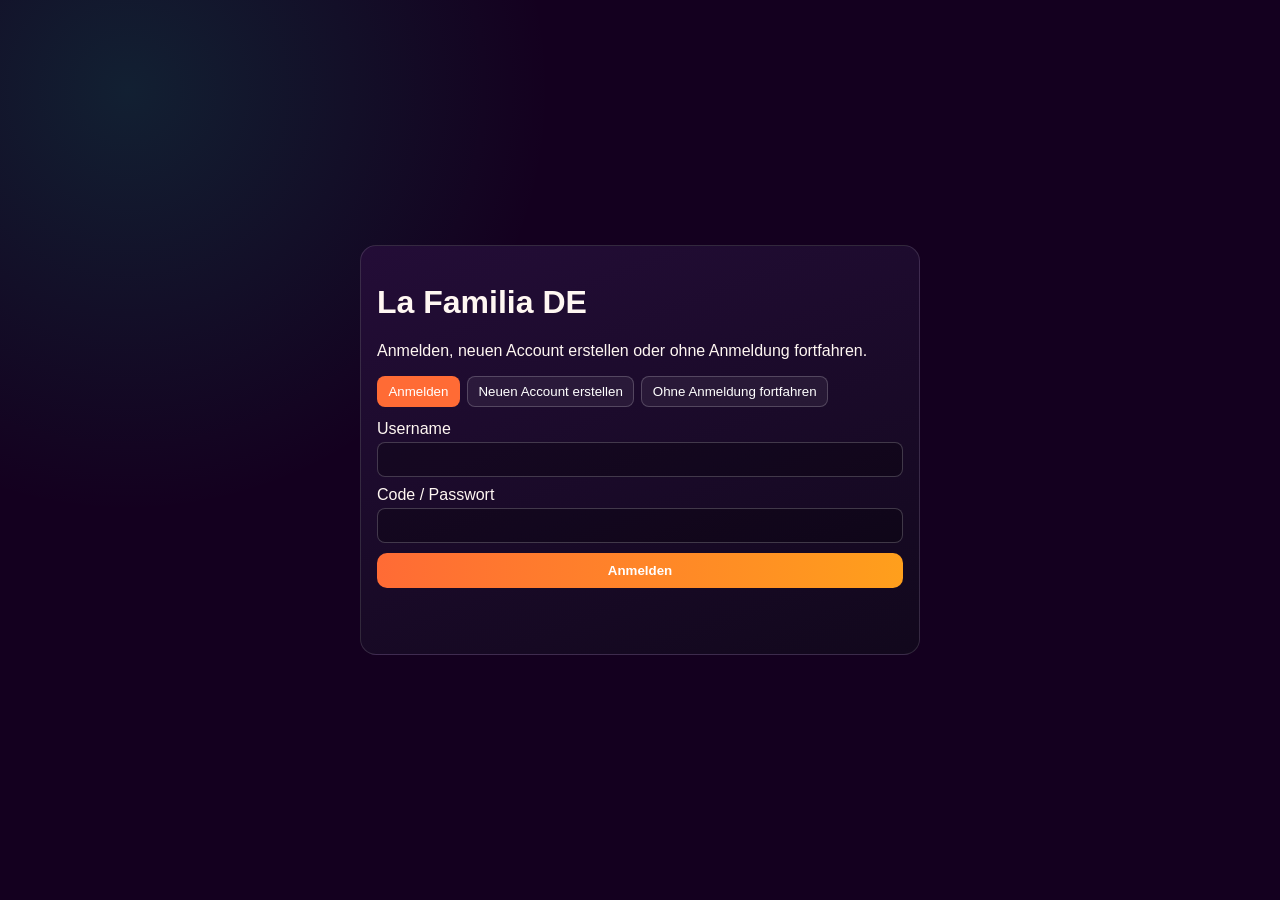
==== about.html @ d9a4dab3 "Split app into pages and add backend auth/session storage" ====
<!DOCTYPE html>
<html lang="de">
<head>
  <meta charset="UTF-8" />
  <meta name="viewport" content="width=device-width, initial-scale=1.0" />
  <title>Über uns - La Familia DE</title>
  <link rel="stylesheet" href="styles.css" />
</head>
<body data-page="about">
  <header class="site-header">
    <div class="container nav-wrap">
      <div class="logo-badge">🌴 La Familia</div>
      <button id="menu-toggle" class="menu-toggle">☰</button>
      <nav id="site-nav" class="site-nav">
        <a href="index.html">Startseite</a>
        <a href="events.html">Events</a>
        <a href="gallery.html">Galerie</a>
        <a href="about.html">Über uns</a>
      </nav>
      <button id="logout-btn" class="btn tiny">Abmelden</button>
    </div>
  </header>

  <main class="container app-shell">
    <section class="card">
      <h2>Über uns</h2>
      <div class="team-grid">
        <article><h4>CEO: Giovanni Oderso</h4><a href="https://www.instagram.com/giovanni_mogito?igsh=ZmRjMzhkZmtueWMx" target="_blank" rel="noopener noreferrer">Instagram</a><a href="https://www.tiktok.com/@giovannioderso?_r=1&_t=ZG-94A7AY2WstN" target="_blank" rel="noopener noreferrer">TikTok</a></article>
        <article><h4>CFO: Ricardo</h4><a href="https://www.instagram.com/r1cardo737?igsh=MTJvejVieWozazRvdw==" target="_blank" rel="noopener noreferrer">Instagram</a><a href="https://www.tiktok.com/@r1cardo063?_r=1&_t=ZG-94C2XtETdk8" target="_blank" rel="noopener noreferrer">TikTok</a></article>
        <article><h4>Valentina</h4><a href="https://www.instagram.com/valentina.arg00?igsh=MTNteHZ6cHZhc2plaQ==" target="_blank" rel="noopener noreferrer">Instagram</a><a href="https://www.tiktok.com/@valentina.arg00?_r=1&_t=ZG-94C2nyVoR2O" target="_blank" rel="noopener noreferrer">TikTok</a></article>
        <article><h4>Filippo</h4><a href="https://www.instagram.com/filippo.302?igsh=MXRibzlqN3k3Y3pwbg==" target="_blank" rel="noopener noreferrer">Instagram</a><a href="https://www.tiktok.com/@k.munq?_r=1&_t=ZG-94C2wKkFeL3" target="_blank" rel="noopener noreferrer">TikTok</a></article>
        <article><h4>Cassandra</h4><a href="https://www.instagram.com/cassa.agl?igsh=NDc4dW9vcWx6NHAy" target="_blank" rel="noopener noreferrer">Instagram</a><a href="https://www.tiktok.com/@cassa.aguilar?_r=1&_t=ZG-94C3OsYx5Oq" target="_blank" rel="noopener noreferrer">TikTok</a></article>
        <article><h4>Kilian Ariel</h4><a href="https://www.instagram.com/aechriel?igsh=aW8wc3RnNnJwd2xw" target="_blank" rel="noopener noreferrer">Instagram</a><a href="https://www.tiktok.com/@aechriel?_r=1&_t=ZG-94C385nGkSm" target="_blank" rel="noopener noreferrer">TikTok</a></article>
        <article><h4>Andy</h4><a href="https://www.instagram.com/andy.urt?igsh=cXQya2hnZnplOGs5" target="_blank" rel="noopener noreferrer">Instagram</a><a href="https://www.tiktok.com/@andy.urt?_r=1&_t=ZG-94C3lLhw1RI" target="_blank" rel="noopener noreferrer">TikTok</a></article>
      </div>
    </section>
  </main>

  <script src="app.js"></script>
</body>
</html>
---- styles.css ----
:root{--bg:#14001f;--text:#fff7f2;--accent:#ff6b35;--accent2:#06d6a0}
*{box-sizing:border-box}body{margin:0;font-family:Montserrat,sans-serif;color:var(--text);background:radial-gradient(circle at 10% 10%,rgba(6,214,160,.15),transparent 30%),#14001f}
.container{width:min(1100px,92vw);margin:0 auto}.app-shell{padding:1rem 0 2rem}.card{background:linear-gradient(150deg,rgba(46,17,68,.95),rgba(22,8,35,.92));border:1px solid rgba(255,255,255,.12);border-radius:16px;padding:1rem}
.btn{border:0;background:linear-gradient(90deg,#ff6b35,#ff9f1c);color:#fff;padding:.65rem 1rem;border-radius:10px;font-weight:700;text-decoration:none;cursor:pointer}.btn.ghost{background:transparent;border:2px solid var(--accent2);color:var(--accent2)}.btn.tiny{padding:.4rem .65rem;font-size:.82rem}
.site-header{position:sticky;top:0;z-index:2000;background:rgba(20,0,31,.85);backdrop-filter:blur(8px);border-bottom:1px solid rgba(255,255,255,.1)}
.nav-wrap{display:flex;gap:.7rem;align-items:center;padding:.7rem 0}.logo-badge{font-family:Pacifico,cursive;font-size:1.2rem}.menu-toggle{margin-left:auto;background:transparent;color:#fff;border:1px solid rgba(255,255,255,.2);border-radius:8px;padding:.4rem .6rem}
.site-nav{display:none;position:absolute;right:1rem;top:58px;z-index:2100;background:#2b1142;border-radius:10px;border:1px solid rgba(255,255,255,.15);padding:.5rem}.site-nav.open{display:grid}.site-nav a{color:#fff;text-decoration:none;padding:.35rem .45rem}
.auth-page-wrap{min-height:100vh;display:grid;place-items:center;padding:1rem}.auth-card{width:min(560px,92vw);background:linear-gradient(160deg,rgba(36,13,56,.98),rgba(18,8,29,.98));padding:1rem;border:1px solid rgba(255,255,255,.13);border-radius:16px}
.auth-tabs{display:flex;flex-wrap:wrap;gap:.45rem;margin:.8rem 0}.auth-tabs button{border:1px solid rgba(255,255,255,.2);background:rgba(255,255,255,.06);color:#fff;padding:.45rem .65rem;border-radius:8px}.auth-tabs button.active{background:var(--accent);border-color:transparent}
.auth-form{display:none;gap:.6rem}.auth-form.active{display:grid}.auth-form label{display:grid;gap:.25rem}.auth-form input{padding:.55rem;border-radius:8px;border:1px solid rgba(255,255,255,.2);background:rgba(0,0,0,.25);color:#fff}.auth-message{min-height:1.1rem;color:#ffd166;font-weight:600}
.quick-links{display:flex;gap:.5rem;flex-wrap:wrap}
#map{height:460px;border-radius:12px;border:2px solid rgba(255,255,255,.14);position:relative;z-index:1}
.restricted{position:relative}.lock-overlay{position:absolute;inset:0;display:none;place-items:center;background:rgba(10,10,14,.52);backdrop-filter:blur(6px);border-radius:12px;z-index:2200;text-align:center;gap:.6rem}
body.is-guest [data-restricted="events"] #map,body.is-guest [data-restricted="gallery"] .upload-form,body.is-guest [data-restricted="gallery"] h4,body.is-guest [data-restricted="gallery"] ul,body.is-guest [data-restricted="gallery"] .admin-review{filter:blur(4px);pointer-events:none;user-select:none}
body.is-guest [data-restricted="events"] .lock-overlay,body.is-guest [data-restricted="gallery"] .lock-overlay{display:grid}
.news-list ul,#approved-list,#pending-list{margin:.4rem 0 0 1rem}.upload-form{display:grid;gap:.6rem}.admin-item{border:1px solid rgba(255,255,255,.15);border-radius:8px;padding:.5rem;margin-bottom:.4rem}
.team-grid{display:grid;grid-template-columns:repeat(auto-fit,minmax(220px,1fr));gap:.7rem}.team-grid article{background:rgba(255,255,255,.05);border-radius:10px;padding:.6rem}.team-grid a{color:#ffd166;margin-right:.6rem}
@media (min-width:900px){.menu-toggle{display:none}.site-nav{display:flex;position:static;margin-left:auto;background:transparent;border:0;padding:0;gap:.35rem}}
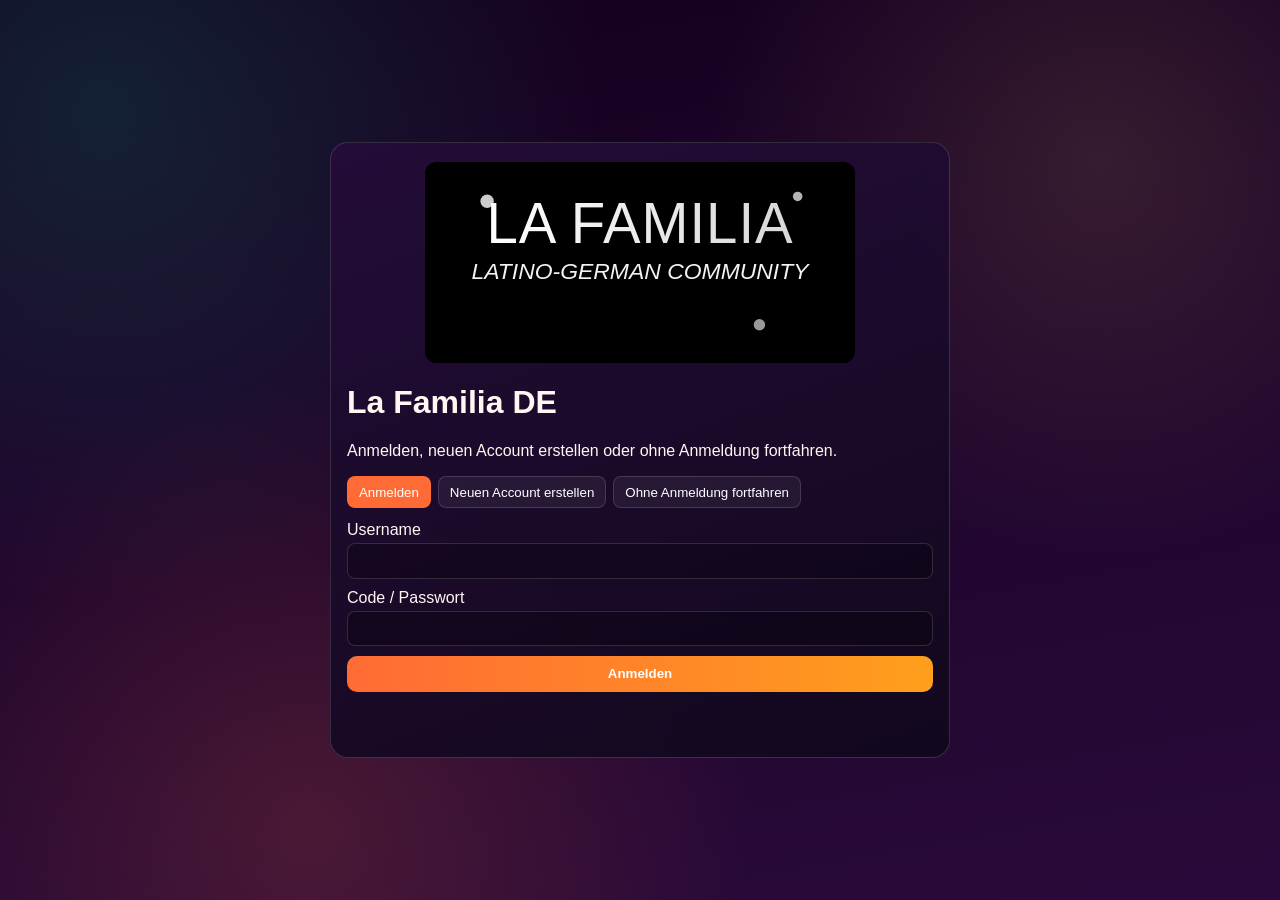
==== commit 0280e67e: "Polish UI, add logo avatar menu, and profile editing" ====
--- a/about.html
+++ b/about.html
@@ -9,7 +9,7 @@
 <body data-page="about">
   <header class="site-header">
     <div class="container nav-wrap">
-      <div class="logo-badge">🌴 La Familia</div>
+      <a class="logo-badge" href="index.html">La Familia</a>
       <button id="menu-toggle" class="menu-toggle">☰</button>
       <nav id="site-nav" class="site-nav">
         <a href="index.html">Startseite</a>
@@ -17,7 +17,16 @@
         <a href="gallery.html">Galerie</a>
         <a href="about.html">Über uns</a>
       </nav>
-      <button id="logout-btn" class="btn tiny">Abmelden</button>
+      <div class="profile-shell">
+        <button id="profile-trigger" class="profile-trigger" aria-label="Profil öffnen">
+          <img src="assets/logo.svg" alt="La Familia Logo" />
+        </button>
+        <div id="profile-dropdown" class="profile-dropdown">
+          <p id="profile-name">@user</p>
+          <button id="edit-profile-btn" class="menu-action" type="button">Profil bearbeiten</button>
+          <button id="logout-btn" class="menu-action danger" type="button">Abmelden</button>
+        </div>
+      </div>
     </div>
   </header>
 
@@ -27,11 +36,11 @@
       <div class="team-grid">
         <article><h4>CEO: Giovanni Oderso</h4><a href="https://www.instagram.com/giovanni_mogito?igsh=ZmRjMzhkZmtueWMx" target="_blank" rel="noopener noreferrer">Instagram</a><a href="https://www.tiktok.com/@giovannioderso?_r=1&_t=ZG-94A7AY2WstN" target="_blank" rel="noopener noreferrer">TikTok</a></article>
         <article><h4>CFO: Ricardo</h4><a href="https://www.instagram.com/r1cardo737?igsh=MTJvejVieWozazRvdw==" target="_blank" rel="noopener noreferrer">Instagram</a><a href="https://www.tiktok.com/@r1cardo063?_r=1&_t=ZG-94C2XtETdk8" target="_blank" rel="noopener noreferrer">TikTok</a></article>
-        <article><h4>Valentina</h4><a href="https://www.instagram.com/valentina.arg00?igsh=MTNteHZ6cHZhc2plaQ==" target="_blank" rel="noopener noreferrer">Instagram</a><a href="https://www.tiktok.com/@valentina.arg00?_r=1&_t=ZG-94C2nyVoR2O" target="_blank" rel="noopener noreferrer">TikTok</a></article>
-        <article><h4>Filippo</h4><a href="https://www.instagram.com/filippo.302?igsh=MXRibzlqN3k3Y3pwbg==" target="_blank" rel="noopener noreferrer">Instagram</a><a href="https://www.tiktok.com/@k.munq?_r=1&_t=ZG-94C2wKkFeL3" target="_blank" rel="noopener noreferrer">TikTok</a></article>
-        <article><h4>Cassandra</h4><a href="https://www.instagram.com/cassa.agl?igsh=NDc4dW9vcWx6NHAy" target="_blank" rel="noopener noreferrer">Instagram</a><a href="https://www.tiktok.com/@cassa.aguilar?_r=1&_t=ZG-94C3OsYx5Oq" target="_blank" rel="noopener noreferrer">TikTok</a></article>
-        <article><h4>Kilian Ariel</h4><a href="https://www.instagram.com/aechriel?igsh=aW8wc3RnNnJwd2xw" target="_blank" rel="noopener noreferrer">Instagram</a><a href="https://www.tiktok.com/@aechriel?_r=1&_t=ZG-94C385nGkSm" target="_blank" rel="noopener noreferrer">TikTok</a></article>
-        <article><h4>Andy</h4><a href="https://www.instagram.com/andy.urt?igsh=cXQya2hnZnplOGs5" target="_blank" rel="noopener noreferrer">Instagram</a><a href="https://www.tiktok.com/@andy.urt?_r=1&_t=ZG-94C3lLhw1RI" target="_blank" rel="noopener noreferrer">TikTok</a></article>
+        <article><h4>CFO: Valentina</h4><a href="https://www.instagram.com/valentina.arg00?igsh=MTNteHZ6cHZhc2plaQ==" target="_blank" rel="noopener noreferrer">Instagram</a><a href="https://www.tiktok.com/@valentina.arg00?_r=1&_t=ZG-94C2nyVoR2O" target="_blank" rel="noopener noreferrer">TikTok</a></article>
+        <article><h4>CFO: Filippo</h4><a href="https://www.instagram.com/filippo.302?igsh=MXRibzlqN3k3Y3pwbg==" target="_blank" rel="noopener noreferrer">Instagram</a><a href="https://www.tiktok.com/@k.munq?_r=1&_t=ZG-94C2wKkFeL3" target="_blank" rel="noopener noreferrer">TikTok</a></article>
+        <article><h4>CFO: Cassandra</h4><a href="https://www.instagram.com/cassa.agl?igsh=NDc4dW9vcWx6NHAy" target="_blank" rel="noopener noreferrer">Instagram</a><a href="https://www.tiktok.com/@cassa.aguilar?_r=1&_t=ZG-94C3OsYx5Oq" target="_blank" rel="noopener noreferrer">TikTok</a></article>
+        <article><h4>CFO: Kilian Ariel</h4><a href="https://www.instagram.com/aechriel?igsh=aW8wc3RnNnJwd2xw" target="_blank" rel="noopener noreferrer">Instagram</a><a href="https://www.tiktok.com/@aechriel?_r=1&_t=ZG-94C385nGkSm" target="_blank" rel="noopener noreferrer">TikTok</a></article>
+        <article><h4>CFO: Andy</h4><a href="https://www.instagram.com/andy.urt?igsh=cXQya2hnZnplOGs5" target="_blank" rel="noopener noreferrer">Instagram</a><a href="https://www.tiktok.com/@andy.urt?_r=1&_t=ZG-94C3lLhw1RI" target="_blank" rel="noopener noreferrer">TikTok</a></article>
       </div>
     </section>
   </main>
--- a/styles.css
+++ b/styles.css
@@ -1,18 +1,209 @@
-:root{--bg:#14001f;--text:#fff7f2;--accent:#ff6b35;--accent2:#06d6a0}
-*{box-sizing:border-box}body{margin:0;font-family:Montserrat,sans-serif;color:var(--text);background:radial-gradient(circle at 10% 10%,rgba(6,214,160,.15),transparent 30%),#14001f}
-.container{width:min(1100px,92vw);margin:0 auto}.app-shell{padding:1rem 0 2rem}.card{background:linear-gradient(150deg,rgba(46,17,68,.95),rgba(22,8,35,.92));border:1px solid rgba(255,255,255,.12);border-radius:16px;padding:1rem}
-.btn{border:0;background:linear-gradient(90deg,#ff6b35,#ff9f1c);color:#fff;padding:.65rem 1rem;border-radius:10px;font-weight:700;text-decoration:none;cursor:pointer}.btn.ghost{background:transparent;border:2px solid var(--accent2);color:var(--accent2)}.btn.tiny{padding:.4rem .65rem;font-size:.82rem}
-.site-header{position:sticky;top:0;z-index:2000;background:rgba(20,0,31,.85);backdrop-filter:blur(8px);border-bottom:1px solid rgba(255,255,255,.1)}
-.nav-wrap{display:flex;gap:.7rem;align-items:center;padding:.7rem 0}.logo-badge{font-family:Pacifico,cursive;font-size:1.2rem}.menu-toggle{margin-left:auto;background:transparent;color:#fff;border:1px solid rgba(255,255,255,.2);border-radius:8px;padding:.4rem .6rem}
-.site-nav{display:none;position:absolute;right:1rem;top:58px;z-index:2100;background:#2b1142;border-radius:10px;border:1px solid rgba(255,255,255,.15);padding:.5rem}.site-nav.open{display:grid}.site-nav a{color:#fff;text-decoration:none;padding:.35rem .45rem}
-.auth-page-wrap{min-height:100vh;display:grid;place-items:center;padding:1rem}.auth-card{width:min(560px,92vw);background:linear-gradient(160deg,rgba(36,13,56,.98),rgba(18,8,29,.98));padding:1rem;border:1px solid rgba(255,255,255,.13);border-radius:16px}
-.auth-tabs{display:flex;flex-wrap:wrap;gap:.45rem;margin:.8rem 0}.auth-tabs button{border:1px solid rgba(255,255,255,.2);background:rgba(255,255,255,.06);color:#fff;padding:.45rem .65rem;border-radius:8px}.auth-tabs button.active{background:var(--accent);border-color:transparent}
-.auth-form{display:none;gap:.6rem}.auth-form.active{display:grid}.auth-form label{display:grid;gap:.25rem}.auth-form input{padding:.55rem;border-radius:8px;border:1px solid rgba(255,255,255,.2);background:rgba(0,0,0,.25);color:#fff}.auth-message{min-height:1.1rem;color:#ffd166;font-weight:600}
-.quick-links{display:flex;gap:.5rem;flex-wrap:wrap}
-#map{height:460px;border-radius:12px;border:2px solid rgba(255,255,255,.14);position:relative;z-index:1}
-.restricted{position:relative}.lock-overlay{position:absolute;inset:0;display:none;place-items:center;background:rgba(10,10,14,.52);backdrop-filter:blur(6px);border-radius:12px;z-index:2200;text-align:center;gap:.6rem}
-body.is-guest [data-restricted="events"] #map,body.is-guest [data-restricted="gallery"] .upload-form,body.is-guest [data-restricted="gallery"] h4,body.is-guest [data-restricted="gallery"] ul,body.is-guest [data-restricted="gallery"] .admin-review{filter:blur(4px);pointer-events:none;user-select:none}
-body.is-guest [data-restricted="events"] .lock-overlay,body.is-guest [data-restricted="gallery"] .lock-overlay{display:grid}
-.news-list ul,#approved-list,#pending-list{margin:.4rem 0 0 1rem}.upload-form{display:grid;gap:.6rem}.admin-item{border:1px solid rgba(255,255,255,.15);border-radius:8px;padding:.5rem;margin-bottom:.4rem}
-.team-grid{display:grid;grid-template-columns:repeat(auto-fit,minmax(220px,1fr));gap:.7rem}.team-grid article{background:rgba(255,255,255,.05);border-radius:10px;padding:.6rem}.team-grid a{color:#ffd166;margin-right:.6rem}
-@media (min-width:900px){.menu-toggle{display:none}.site-nav{display:flex;position:static;margin-left:auto;background:transparent;border:0;padding:0;gap:.35rem}}
+:root {
+  --bg: #14001f;
+  --bg-2: #2a0a3a;
+  --text: #fff7f2;
+  --accent: #ff6b35;
+  --accent-2: #06d6a0;
+  --line: rgba(255, 255, 255, 0.14);
+}
+
+* { box-sizing: border-box; }
+body {
+  margin: 0;
+  font-family: Montserrat, sans-serif;
+  color: var(--text);
+  background:
+    radial-gradient(circle at 8% 12%, rgba(6, 214, 160, 0.15), transparent 35%),
+    radial-gradient(circle at 86% 18%, rgba(255, 209, 102, 0.12), transparent 30%),
+    radial-gradient(circle at 24% 92%, rgba(255, 107, 53, 0.17), transparent 35%),
+    linear-gradient(170deg, var(--bg), var(--bg-2));
+}
+
+.container { width: min(1120px, 92vw); margin: 0 auto; }
+.app-shell { padding: 1rem 0 2rem; }
+
+.card {
+  background: linear-gradient(150deg, rgba(52, 20, 75, 0.94), rgba(20, 8, 32, 0.9));
+  border: 1px solid var(--line);
+  border-radius: 18px;
+  padding: 1.15rem;
+  box-shadow: 0 22px 46px rgba(0,0,0,.28);
+}
+
+.btn {
+  border: 0;
+  background: linear-gradient(90deg, #ff6b35, #ff9f1c);
+  color: #fff;
+  padding: .66rem 1rem;
+  border-radius: 10px;
+  font-weight: 700;
+  text-decoration: none;
+  cursor: pointer;
+}
+.btn.ghost { background: transparent; border: 2px solid var(--accent-2); color: var(--accent-2); }
+
+.site-header {
+  position: sticky;
+  top: 0;
+  z-index: 2000;
+  border-bottom: 1px solid var(--line);
+  background: rgba(20, 0, 31, 0.82);
+  backdrop-filter: blur(10px);
+}
+
+.nav-wrap { display: flex; align-items: center; gap: .7rem; padding: .72rem 0; }
+.logo-badge {
+  text-decoration: none;
+  color: #fff;
+  font-size: 1.25rem;
+  font-weight: 800;
+  letter-spacing: .04em;
+}
+
+.menu-toggle {
+  margin-left: auto;
+  background: transparent;
+  color: #fff;
+  border: 1px solid var(--line);
+  border-radius: 9px;
+  padding: .4rem .6rem;
+}
+
+.site-nav {
+  display: none;
+  position: absolute;
+  right: 68px;
+  top: 58px;
+  background: #2a1040;
+  border: 1px solid var(--line);
+  border-radius: 11px;
+  padding: .5rem;
+  z-index: 2200;
+}
+.site-nav.open { display: grid; }
+.site-nav a {
+  color: #fff;
+  text-decoration: none;
+  padding: .36rem .44rem;
+  border-radius: 7px;
+}
+.site-nav a:hover { background: rgba(255,255,255,.08); }
+
+.profile-shell { margin-left: auto; position: relative; }
+.profile-trigger {
+  width: 44px;
+  height: 44px;
+  border-radius: 50%;
+  overflow: hidden;
+  border: 2px solid rgba(255,255,255,.28);
+  background: #1f0a30;
+  padding: 0;
+  cursor: pointer;
+}
+.profile-trigger img { width: 100%; height: 100%; object-fit: cover; }
+.profile-dropdown {
+  display: none;
+  position: absolute;
+  right: 0;
+  top: 52px;
+  width: 220px;
+  background: #2b1142;
+  border: 1px solid var(--line);
+  border-radius: 12px;
+  padding: .55rem;
+  z-index: 2300;
+}
+.profile-dropdown.open { display: grid; gap: .35rem; }
+#profile-name { margin: .2rem .25rem .4rem; color: #ffd166; font-weight: 700; }
+.menu-action {
+  text-align: left;
+  border: 1px solid var(--line);
+  background: rgba(255,255,255,.05);
+  color: #fff;
+  border-radius: 8px;
+  padding: .46rem .55rem;
+  cursor: pointer;
+}
+.menu-action.danger { color: #ffb6a7; }
+
+.hero-card { text-align: center; }
+.hero-logo {
+  display: block;
+  width: min(680px, 100%);
+  margin: .2rem auto 1rem;
+  border-radius: 14px;
+  border: 1px solid var(--line);
+  background: #000;
+}
+.quick-links { display: flex; justify-content: center; gap: .6rem; flex-wrap: wrap; margin-top: .8rem; }
+
+.auth-page-wrap { min-height: 100vh; display: grid; place-items: center; padding: 1rem; }
+.auth-card {
+  width: min(620px, 92vw);
+  background: linear-gradient(160deg, rgba(36,13,56,.98), rgba(18,8,29,.98));
+  border: 1px solid var(--line);
+  border-radius: 18px;
+  padding: 1rem;
+}
+.auth-logo { width: 100%; max-width: 430px; display: block; margin: .2rem auto .8rem; border-radius: 12px; background:#000; }
+.auth-tabs { display: flex; flex-wrap: wrap; gap: .45rem; margin: .85rem 0; }
+.auth-tabs button {
+  border: 1px solid var(--line);
+  background: rgba(255,255,255,.06);
+  color: #fff;
+  padding: .45rem .68rem;
+  border-radius: 8px;
+  cursor: pointer;
+}
+.auth-tabs button.active { background: var(--accent); border-color: transparent; }
+.auth-form { display: none; gap: .6rem; }
+.auth-form.active { display: grid; }
+.auth-form label { display: grid; gap: .25rem; }
+.auth-form input {
+  padding: .58rem;
+  border-radius: 8px;
+  border: 1px solid var(--line);
+  background: rgba(0,0,0,.25);
+  color: #fff;
+}
+.auth-message { min-height: 1.1rem; color: #ffd166; font-weight: 600; }
+
+#map { height: 460px; border-radius: 12px; border: 2px solid var(--line); position: relative; z-index: 1; }
+.restricted { position: relative; }
+.lock-overlay {
+  position: absolute;
+  inset: 0;
+  display: none;
+  place-items: center;
+  gap: .55rem;
+  text-align: center;
+  border-radius: 12px;
+  background: rgba(10,10,14,.52);
+  backdrop-filter: blur(6px);
+  z-index: 2200;
+}
+body.is-guest [data-restricted="events"] #map,
+body.is-guest [data-restricted="gallery"] .upload-form,
+body.is-guest [data-restricted="gallery"] h4,
+body.is-guest [data-restricted="gallery"] ul,
+body.is-guest [data-restricted="gallery"] .admin-review {
+  filter: blur(4px);
+  pointer-events: none;
+  user-select: none;
+}
+body.is-guest [data-restricted="events"] .lock-overlay,
+body.is-guest [data-restricted="gallery"] .lock-overlay { display: grid; }
+
+.news-list ul, #approved-list, #pending-list { margin: .45rem 0 0 1rem; }
+.upload-form { display: grid; gap: .58rem; }
+.admin-item { border: 1px solid var(--line); border-radius: 8px; padding: .5rem; margin-bottom: .38rem; }
+
+.team-grid { display: grid; grid-template-columns: repeat(auto-fit, minmax(220px, 1fr)); gap: .72rem; }
+.team-grid article { background: rgba(255,255,255,.05); border-radius: 10px; padding: .62rem; }
+.team-grid a { color: #ffd166; margin-right: .6rem; }
+
+@media (min-width: 900px) {
+  .menu-toggle { display: none; }
+  .site-nav { display: flex; position: static; margin-left: auto; background: transparent; border: 0; padding: 0; gap: .35rem; }
+  .profile-shell { margin-left: 0; }
+}
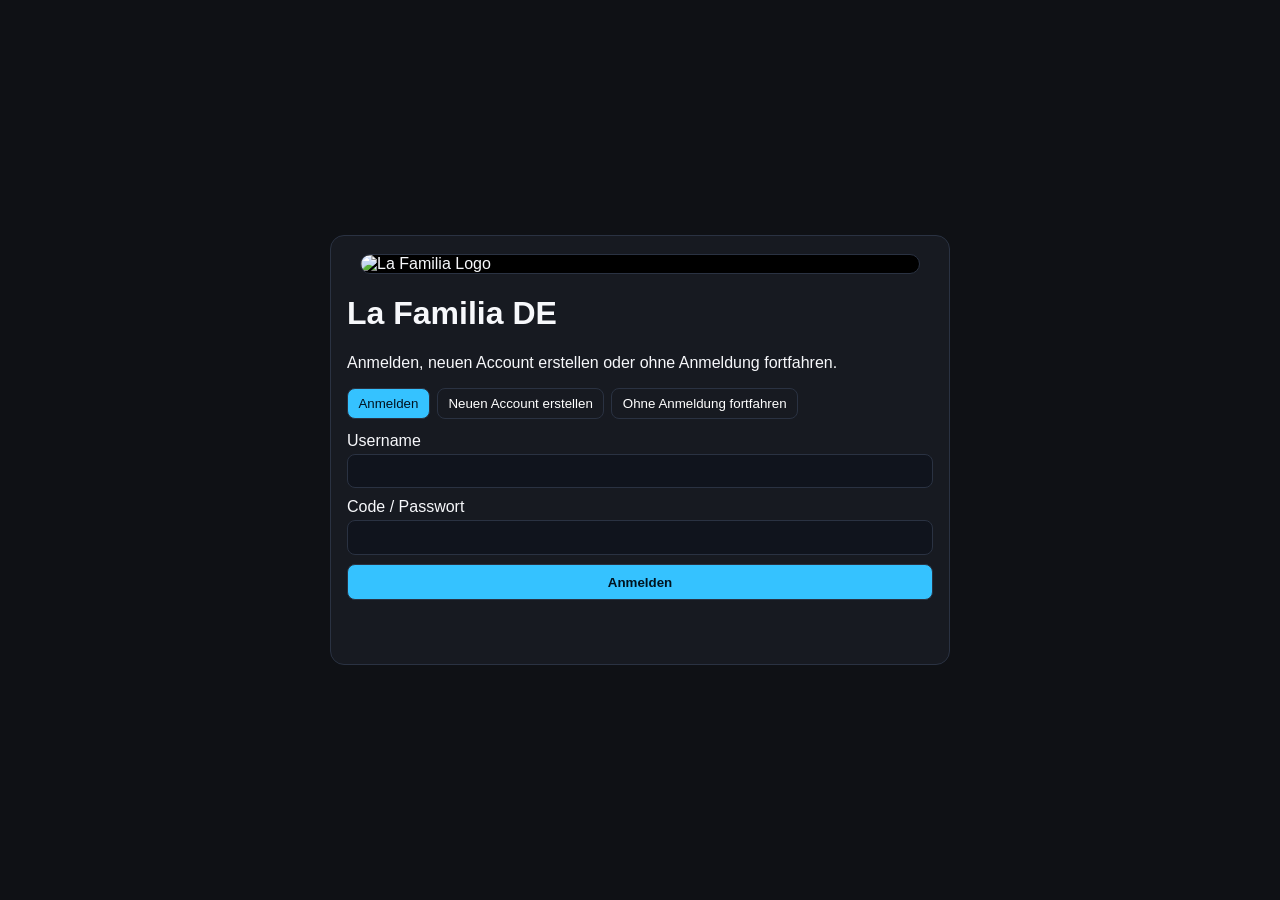
==== commit 11c9b3f8: "Use official logo URL and simplify UI to minimalist style" ====
--- a/about.html
+++ b/about.html
@@ -19,7 +19,7 @@
       </nav>
       <div class="profile-shell">
         <button id="profile-trigger" class="profile-trigger" aria-label="Profil öffnen">
-          <img src="assets/logo.svg" alt="La Familia Logo" />
+          <img src="https://i.imgur.com/lq2S7Mf.png" alt="La Familia Logo" />
         </button>
         <div id="profile-dropdown" class="profile-dropdown">
           <p id="profile-name">@user</p>
--- a/styles.css
+++ b/styles.css
@@ -1,10 +1,12 @@
 :root {
-  --bg: #14001f;
-  --bg-2: #2a0a3a;
-  --text: #fff7f2;
-  --accent: #ff6b35;
-  --accent-2: #06d6a0;
-  --line: rgba(255, 255, 255, 0.14);
+  --bg: #0f1115;
+  --panel: #171a21;
+  --panel-2: #1d2230;
+  --text: #f7f8fb;
+  --muted: #b6bfcc;
+  --line: #2a3242;
+  --accent: #35c2ff;
+  --danger: #ff7b7b;
 }
 
 * { box-sizing: border-box; }
@@ -12,91 +14,58 @@
   margin: 0;
   font-family: Montserrat, sans-serif;
   color: var(--text);
-  background:
-    radial-gradient(circle at 8% 12%, rgba(6, 214, 160, 0.15), transparent 35%),
-    radial-gradient(circle at 86% 18%, rgba(255, 209, 102, 0.12), transparent 30%),
-    radial-gradient(circle at 24% 92%, rgba(255, 107, 53, 0.17), transparent 35%),
-    linear-gradient(170deg, var(--bg), var(--bg-2));
+  background: var(--bg);
 }
 
-.container { width: min(1120px, 92vw); margin: 0 auto; }
+.container { width: min(1080px, 92vw); margin: 0 auto; }
 .app-shell { padding: 1rem 0 2rem; }
-
-.card {
-  background: linear-gradient(150deg, rgba(52, 20, 75, 0.94), rgba(20, 8, 32, 0.9));
-  border: 1px solid var(--line);
-  border-radius: 18px;
-  padding: 1.15rem;
-  box-shadow: 0 22px 46px rgba(0,0,0,.28);
-}
-
-.btn {
-  border: 0;
-  background: linear-gradient(90deg, #ff6b35, #ff9f1c);
-  color: #fff;
-  padding: .66rem 1rem;
-  border-radius: 10px;
-  font-weight: 700;
-  text-decoration: none;
-  cursor: pointer;
-}
-.btn.ghost { background: transparent; border: 2px solid var(--accent-2); color: var(--accent-2); }
 
 .site-header {
   position: sticky;
   top: 0;
-  z-index: 2000;
+  z-index: 1000;
+  background: rgba(15, 17, 21, .92);
   border-bottom: 1px solid var(--line);
-  background: rgba(20, 0, 31, 0.82);
-  backdrop-filter: blur(10px);
 }
-
-.nav-wrap { display: flex; align-items: center; gap: .7rem; padding: .72rem 0; }
-.logo-badge {
-  text-decoration: none;
-  color: #fff;
-  font-size: 1.25rem;
-  font-weight: 800;
-  letter-spacing: .04em;
-}
+.nav-wrap { display: flex; align-items: center; gap: .6rem; padding: .7rem 0; }
+.logo-badge { text-decoration: none; color: #fff; font-weight: 800; letter-spacing: .03em; }
 
 .menu-toggle {
   margin-left: auto;
+  border: 1px solid var(--line);
   background: transparent;
   color: #fff;
-  border: 1px solid var(--line);
-  border-radius: 9px;
-  padding: .4rem .6rem;
+  border-radius: 8px;
+  padding: .35rem .55rem;
 }
 
 .site-nav {
   display: none;
   position: absolute;
   right: 68px;
-  top: 58px;
-  background: #2a1040;
+  top: 54px;
+  background: var(--panel-2);
   border: 1px solid var(--line);
-  border-radius: 11px;
-  padding: .5rem;
-  z-index: 2200;
+  border-radius: 10px;
+  padding: .4rem;
 }
 .site-nav.open { display: grid; }
 .site-nav a {
   color: #fff;
   text-decoration: none;
-  padding: .36rem .44rem;
-  border-radius: 7px;
+  padding: .34rem .45rem;
+  border-radius: 8px;
 }
 .site-nav a:hover { background: rgba(255,255,255,.08); }
 
 .profile-shell { margin-left: auto; position: relative; }
 .profile-trigger {
-  width: 44px;
-  height: 44px;
+  width: 42px;
+  height: 42px;
   border-radius: 50%;
+  border: 1px solid var(--line);
   overflow: hidden;
-  border: 2px solid rgba(255,255,255,.28);
-  background: #1f0a30;
+  background: #000;
   padding: 0;
   cursor: pointer;
 }
@@ -105,105 +74,114 @@
   display: none;
   position: absolute;
   right: 0;
-  top: 52px;
+  top: 50px;
   width: 220px;
-  background: #2b1142;
+  background: var(--panel-2);
   border: 1px solid var(--line);
   border-radius: 12px;
-  padding: .55rem;
-  z-index: 2300;
+  padding: .5rem;
 }
-.profile-dropdown.open { display: grid; gap: .35rem; }
-#profile-name { margin: .2rem .25rem .4rem; color: #ffd166; font-weight: 700; }
+.profile-dropdown.open { display: grid; gap: .4rem; }
+#profile-name { margin: .2rem; color: var(--muted); font-weight: 700; }
 .menu-action {
-  text-align: left;
   border: 1px solid var(--line);
-  background: rgba(255,255,255,.05);
+  background: transparent;
   color: #fff;
   border-radius: 8px;
-  padding: .46rem .55rem;
+  padding: .45rem .55rem;
+  text-align: left;
   cursor: pointer;
 }
-.menu-action.danger { color: #ffb6a7; }
+.menu-action.danger { color: var(--danger); }
 
+.card {
+  background: var(--panel);
+  border: 1px solid var(--line);
+  border-radius: 14px;
+  padding: 1rem;
+}
 .hero-card { text-align: center; }
-.hero-logo {
+.hero-logo, .auth-logo {
   display: block;
-  width: min(680px, 100%);
-  margin: .2rem auto 1rem;
-  border-radius: 14px;
+  width: min(560px, 100%);
+  margin: .1rem auto .9rem;
+  border-radius: 10px;
   border: 1px solid var(--line);
   background: #000;
 }
-.quick-links { display: flex; justify-content: center; gap: .6rem; flex-wrap: wrap; margin-top: .8rem; }
+.quick-links { display: flex; flex-wrap: wrap; justify-content: center; gap: .6rem; margin-top: .8rem; }
+
+.btn {
+  border: 1px solid var(--line);
+  background: var(--accent);
+  color: #00131f;
+  font-weight: 700;
+  border-radius: 8px;
+  padding: .58rem .9rem;
+  text-decoration: none;
+  cursor: pointer;
+}
+.btn.ghost { background: transparent; color: var(--text); }
 
 .auth-page-wrap { min-height: 100vh; display: grid; place-items: center; padding: 1rem; }
 .auth-card {
   width: min(620px, 92vw);
-  background: linear-gradient(160deg, rgba(36,13,56,.98), rgba(18,8,29,.98));
+  background: var(--panel);
   border: 1px solid var(--line);
-  border-radius: 18px;
+  border-radius: 14px;
   padding: 1rem;
 }
-.auth-logo { width: 100%; max-width: 430px; display: block; margin: .2rem auto .8rem; border-radius: 12px; background:#000; }
-.auth-tabs { display: flex; flex-wrap: wrap; gap: .45rem; margin: .85rem 0; }
+.auth-tabs { display: flex; flex-wrap: wrap; gap: .45rem; margin: .8rem 0; }
 .auth-tabs button {
   border: 1px solid var(--line);
-  background: rgba(255,255,255,.06);
+  background: transparent;
   color: #fff;
-  padding: .45rem .68rem;
   border-radius: 8px;
-  cursor: pointer;
+  padding: .45rem .65rem;
 }
-.auth-tabs button.active { background: var(--accent); border-color: transparent; }
+.auth-tabs button.active { background: var(--accent); color: #00131f; }
 .auth-form { display: none; gap: .6rem; }
 .auth-form.active { display: grid; }
 .auth-form label { display: grid; gap: .25rem; }
 .auth-form input {
-  padding: .58rem;
+  border: 1px solid var(--line);
   border-radius: 8px;
-  border: 1px solid var(--line);
-  background: rgba(0,0,0,.25);
+  background: #10141d;
   color: #fff;
+  padding: .55rem;
 }
-.auth-message { min-height: 1.1rem; color: #ffd166; font-weight: 600; }
+.auth-message { min-height: 1rem; color: #ffd166; }
 
-#map { height: 460px; border-radius: 12px; border: 2px solid var(--line); position: relative; z-index: 1; }
+#map { height: 450px; border: 1px solid var(--line); border-radius: 10px; position: relative; z-index: 1; }
 .restricted { position: relative; }
 .lock-overlay {
   position: absolute;
   inset: 0;
   display: none;
   place-items: center;
-  gap: .55rem;
+  gap: .5rem;
   text-align: center;
-  border-radius: 12px;
-  background: rgba(10,10,14,.52);
-  backdrop-filter: blur(6px);
-  z-index: 2200;
+  border-radius: 10px;
+  background: rgba(8,10,14,.55);
+  z-index: 1200;
 }
 body.is-guest [data-restricted="events"] #map,
 body.is-guest [data-restricted="gallery"] .upload-form,
 body.is-guest [data-restricted="gallery"] h4,
 body.is-guest [data-restricted="gallery"] ul,
-body.is-guest [data-restricted="gallery"] .admin-review {
-  filter: blur(4px);
-  pointer-events: none;
-  user-select: none;
-}
+body.is-guest [data-restricted="gallery"] .admin-review { filter: blur(4px); pointer-events: none; user-select: none; }
 body.is-guest [data-restricted="events"] .lock-overlay,
 body.is-guest [data-restricted="gallery"] .lock-overlay { display: grid; }
 
-.news-list ul, #approved-list, #pending-list { margin: .45rem 0 0 1rem; }
-.upload-form { display: grid; gap: .58rem; }
-.admin-item { border: 1px solid var(--line); border-radius: 8px; padding: .5rem; margin-bottom: .38rem; }
-
-.team-grid { display: grid; grid-template-columns: repeat(auto-fit, minmax(220px, 1fr)); gap: .72rem; }
-.team-grid article { background: rgba(255,255,255,.05); border-radius: 10px; padding: .62rem; }
-.team-grid a { color: #ffd166; margin-right: .6rem; }
+.news-list ul, #approved-list, #pending-list { margin: .4rem 0 0 1rem; }
+.upload-form { display: grid; gap: .55rem; }
+.admin-item { border: 1px solid var(--line); border-radius: 8px; padding: .5rem; margin-bottom: .35rem; }
+.team-grid { display: grid; grid-template-columns: repeat(auto-fit, minmax(220px,1fr)); gap: .7rem; }
+.team-grid article { background: #121725; border: 1px solid var(--line); border-radius: 10px; padding: .6rem; }
+.team-grid a { color: #8edcff; margin-right: .6rem; }
 
 @media (min-width: 900px) {
   .menu-toggle { display: none; }
-  .site-nav { display: flex; position: static; margin-left: auto; background: transparent; border: 0; padding: 0; gap: .35rem; }
+  .site-nav { display: flex; position: static; margin-left: auto; padding: 0; border: 0; background: transparent; gap: .35rem; }
   .profile-shell { margin-left: 0; }
 }
